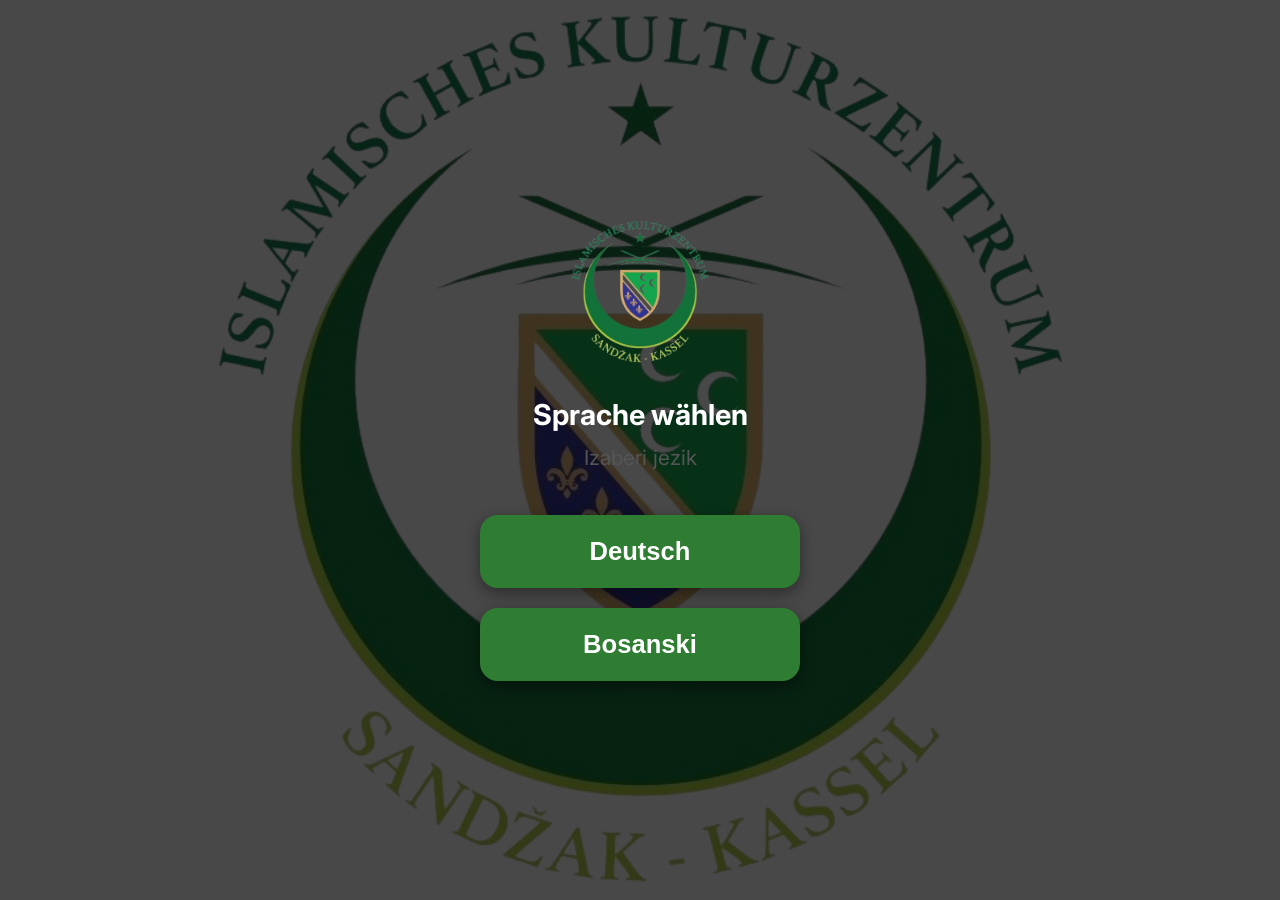
==== index.html @ a5267aba "Add files via upload" ====
<!DOCTYPE html>
<html lang="de">
<head>
    <head>
    <link rel="apple-touch-icon" href="Logo.png">
    <link rel="icon" type="image/png" href="Logo.png">
    
    <meta name="apple-mobile-web-app-title" content="Kassel Vaktija">
    <meta name="mobile-web-app-capable" content="yes">
    <meta charset="UTF-8">
    <meta name="viewport" content="width=device-width, initial-scale=1.0, maximum-scale=1.0, user-scalable=no">
    <title>Sandžak Kassel - Sprache / Jezik</title>
    <link rel="stylesheet" href="style.css">
    <link href="https://fonts.googleapis.com/css2?family=Inter:wght@400;700;800&display=swap" rel="stylesheet">
    <script>
        // Automatischer Check: Wenn Sprache schon gewählt, sofort weiterleiten
        (function() {
            const savedLang = localStorage.getItem('selectedLanguage');
            if (savedLang) {
                window.location.href = savedLang + ".html";
            }
        })();

        // Funktion zum Speichern und Weiterleiten
        function selectLanguage(lang) {
            localStorage.setItem('selectedLanguage', lang);
            window.location.href = lang + ".html";
        }
    </script>
</head>
<body>

    <div class="language-selection">
        <img src="Logo.png" alt="Sandžak Kassel Logo" class="selection-logo">
        
        <h2 class="selection-title">
            Sprache wählen <br>
            <span>Izaberi jezik</span>
        </h2>
        
        <div class="button-container">
            <button class="lang-btn" onclick="selectLanguage('de')">
                Deutsch
            </button>
            
            <button class="lang-btn" onclick="selectLanguage('bs')">
                Bosanski
            </button>
        </div>
    </div>

</body>
</html>
---- style.css ----
/* --- 1. GRUNDLAGEN & VARIABLEN --- */
:root {
    --primary-green: #2E7D32;   /* Das typische Moschee-Grün */
    --gold-accent: #D4AF37;     /* Gold für Wochentag & Iqamah */
    --bg-dark: #000000;         /* Tiefschwarz */
    --card-bg: rgba(26, 26, 26, 0.85); /* Auf Transparenz geändert für Hintergrund-Logo */
    --text-main: #ffffff;
    --text-muted: #aaaaaa;
}

@media (prefers-color-scheme: light) {
    :root {
        --bg-dark: #f2f2f2;      /* Hellgrauer Hintergrund */
        --card-bg: rgba(255, 255, 255, 0.9); /* Auf Transparenz geändert */
        --text-main: #1a1a1a;    /* Fast schwarzer Text */
        --text-muted: #555555;   /* Dunkelgrauer Text für weniger wichtiges */
    }
    
    /* Optional: Den grünen Rahmen bei Jumu'ah im Hell-Modus etwas kräftiger machen */
    .jumuah-container {
        background: rgba(46, 125, 50, 0.05);
    }
}
* {
    box-sizing: border-box;
    margin: 0;
    padding: 0;
}

body {
    font-family: 'Inter', sans-serif;
    background-color: var(--bg-dark);
    
    /* --- LOGO HINTERGRUND LOGIK START --- */
    background-image: linear-gradient(rgba(0,0,0,0.7), rgba(0,0,0,0.7)), url('Logo.png');
    background-position: center;
    background-repeat: no-repeat;
    background-attachment: fixed;
    background-size: contain; 
    /* --- LOGO HINTERGRUND LOGIK ENDE --- */

    color: var(--text-main);
    display: flex;
    justify-content: center;
    min-height: 100vh;
    overflow-x: hidden;
}

.app-container {
    width: 100%;
    max-width: 450px; 
    padding: 15px;
    display: flex;
    flex-direction: column;
    gap: 15px;
}

/* --- 2. HEADER & LOGO (Hauptseite) --- */
header {
    text-align: center;
    padding: 10px 0;
}

.logo {
    width: 100px;
    height: auto;
    margin-bottom: 8px;
}

.mosque-name {
    font-size: 2rem;
    font-weight: 800;
    color: var(--primary-green);
    letter-spacing: 1px;
}

.subtitle {
    font-size: 0.9rem;
    color: var(--text-main);
    font-weight: 700;
    text-transform: uppercase;
    letter-spacing: 1px;
}

/* --- 3. GRÜNE INFO-BOX (Uhr & Datum) --- */
.live-info {
    background: var(--primary-green);
    color: white;
    padding: 25px 20px;
    border-radius: 20px;
    text-align: center;
    box-shadow: 0 8px 20px rgba(0, 0, 0, 0.4);
    display: flex;
    flex-direction: column;
    align-items: center;
    gap: 10px;
}

.big-clock {
    font-size: 4rem;
    font-weight: 900;
    line-height: 1;
}

.date-container {
    display: flex;
    gap: 12px;
    background: rgba(0, 0, 0, 0.25);
    padding: 8px 18px;
    border-radius: 12px;
    margin: 5px 0;
}

.date-label {
    font-size: 1.4rem;
    font-weight: 800;
    color: var(--gold-accent);
}

.live-date {
    font-size: 1.4rem;
    font-weight: 800;
}

/* --- 4. GEBETSZEITEN LISTE --- */
.prayer-card {
    background: var(--card-bg);
    border-radius: 25px;
    padding: 10px 5px;
    backdrop-filter: blur(5px); /* Macht Hintergrund hinter Karte leicht unscharf */
}

.prayer-group {
    border-bottom: 1px solid rgba(255, 255, 255, 0.1);
    padding: 18px 0;
}

.prayer-group:last-child {
    border-bottom: none;
}

.prayer-row {
    display: flex;
    justify-content: space-between;
    align-items: center;
    padding: 0 20px;
    width: 100%;
}

.prayer-name {
    font-size: 1.5rem;
    font-weight: 800;
    flex: 1;
    text-align: left;
}

.prayer-time {
    font-size: 2.2rem;
    font-weight: 900;
    color: var(--primary-green);
    min-width: 110px;
    text-align: right;
}

.iqamah-row {
    display: flex;
    justify-content: space-between;
    align-items: center;
    padding: 4px 20px 0 20px;
    color: var(--gold-accent);
}

.iq-label {
    font-size: 1.2rem;
    font-weight: 800;
}

.iq-time {
    font-size: 1.7rem;
    font-weight: 900;
    min-width: 110px;
    text-align: right;
}

/* --- 5. JUMU'AH / DŽUMA BOX --- */
.jumuah-container {
    margin: 15px 0;
    background: rgba(46, 125, 50, 0.2); /* Etwas transparenter gemacht */
    border-radius: 20px;
    padding: 20px;
    border: 2px solid var(--primary-green);
    backdrop-filter: blur(5px);
}

/* --- 6. SPRACHAUSWAHL (index.html) --- */
.language-selection {
    display: flex;
    flex-direction: column;
    align-items: center;
    justify-content: center;
    min-height: 100vh;
    width: 100%;
    padding: 20px;
}

.selection-logo {
    width: 140px; /* Logo-Größe gefixt */
    height: auto;
    margin-bottom: 30px;
}

.selection-title {
    font-size: 1.8rem;
    margin-bottom: 40px;
    text-align: center;
    line-height: 1.4;
    color: white;
}

.selection-title span {
    color: var(--text-muted);
    font-size: 1.3rem;
    font-weight: 400;
}

.button-container {
    display: flex;
    flex-direction: column;
    gap: 20px;
    width: 100%;
    max-width: 320px;
}

.lang-btn {
    background-color: var(--primary-green) !important; /* Button-Farbe gefixt */
    color: white !important;
    border: none;
    padding: 22px;
    border-radius: 18px;
    font-size: 1.6rem;
    font-weight: 800;
    box-shadow: 0 5px 15px rgba(0,0,0,0.4);
    cursor: pointer;
    transition: transform 0.1s;
}

.lang-btn:active {
    transform: scale(0.96);
    filter: brightness(0.9);
}

/* --- 7. FOOTER NAVIGATION --- */
.footer-nav {
    text-align: center;
    padding: 20px 0;
}

.lang-switch-link {
    text-decoration: none;
    color: var(--text-muted);
    font-size: 0.9rem;
    display: block;
}
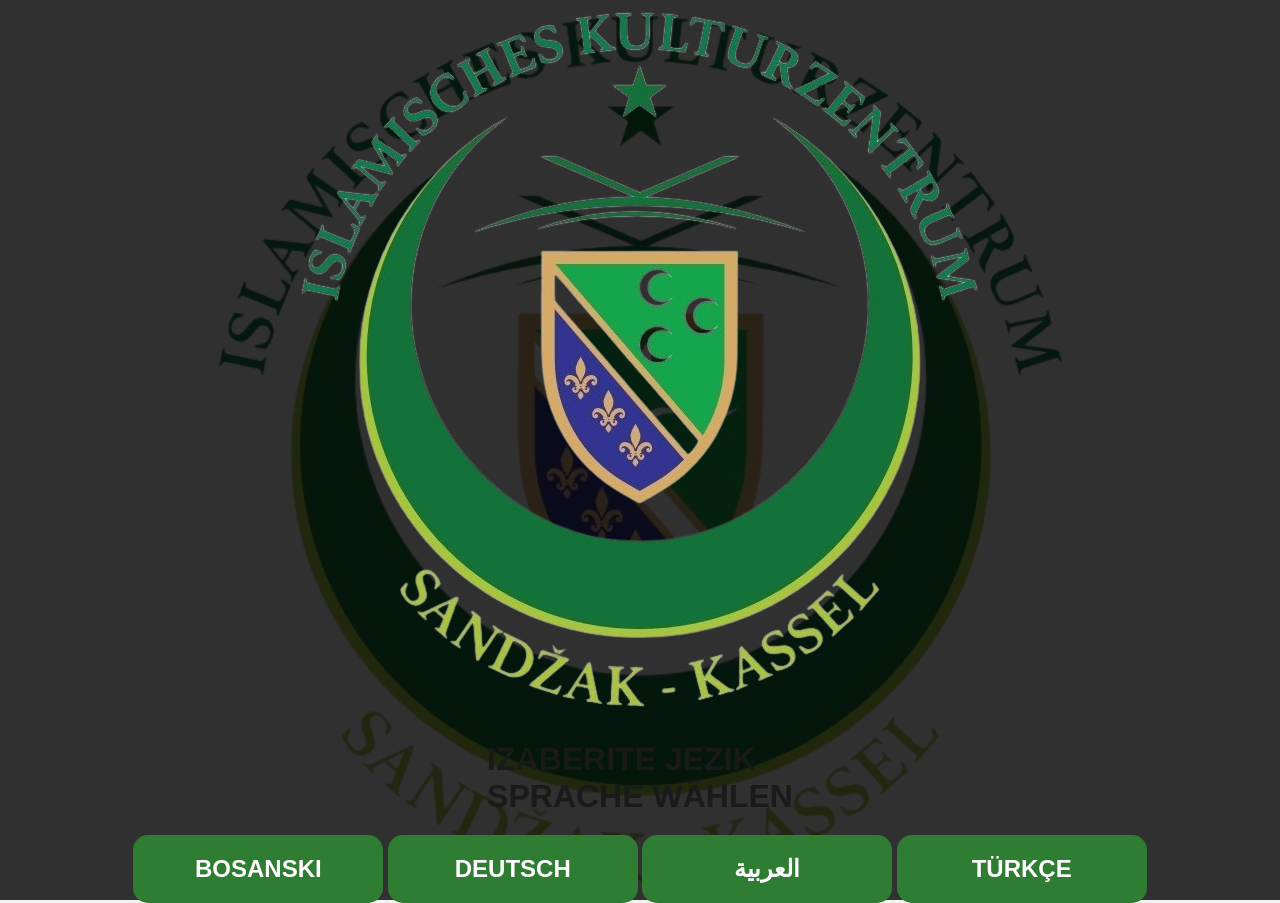
==== commit 45244568: "Add files via upload" ====
--- a/index.html
+++ b/index.html
@@ -1,51 +1,38 @@
 <!DOCTYPE html>
 <html lang="de">
 <head>
-    <head>
+    <meta charset="UTF-8">
+    <meta name="viewport" content="width=device-width, initial-scale=1.0, maximum-scale=1.0, user-scalable=no">
+    <title>Kassel Vaktija - Auswahl</title>
+    <link rel="stylesheet" href="style.css">
+    
     <link rel="apple-touch-icon" href="Logo.png">
     <link rel="icon" type="image/png" href="Logo.png">
-    
+    <meta name="mobile-web-app-capable" content="yes">
     <meta name="apple-mobile-web-app-title" content="Kassel Vaktija">
-    <meta name="mobile-web-app-capable" content="yes">
-    <meta charset="UTF-8">
-    <meta name="viewport" content="width=device-width, initial-scale=1.0, maximum-scale=1.0, user-scalable=no">
-    <title>Sandžak Kassel - Sprache / Jezik</title>
-    <link rel="stylesheet" href="style.css">
-    <link href="https://fonts.googleapis.com/css2?family=Inter:wght@400;700;800&display=swap" rel="stylesheet">
-    <script>
-        // Automatischer Check: Wenn Sprache schon gewählt, sofort weiterleiten
-        (function() {
-            const savedLang = localStorage.getItem('selectedLanguage');
-            if (savedLang) {
-                window.location.href = savedLang + ".html";
-            }
-        })();
-
-        // Funktion zum Speichern und Weiterleiten
-        function selectLanguage(lang) {
-            localStorage.setItem('selectedLanguage', lang);
-            window.location.href = lang + ".html";
-        }
-    </script>
 </head>
 <body>
 
     <div class="language-selection">
-        <img src="Logo.png" alt="Sandžak Kassel Logo" class="selection-logo">
-        
-        <h2 class="selection-title">
-            Sprache wählen <br>
-            <span>Izaberi jezik</span>
-        </h2>
-        
+        <img src="Logo.png" alt="Moschee Logo" class="selection-logo">
+
+        <h1 class="selection-title">
+            IZABERITE JEZIK<br>
+            <span>SPRACHE WÄHLEN</span>
+        </h1>
+
         <div class="button-container">
-            <button class="lang-btn" onclick="selectLanguage('de')">
-                Deutsch
-            </button>
+            <button class="lang-btn" onclick="window.location.href='bs.html'">BOSANSKI</button>
             
-            <button class="lang-btn" onclick="selectLanguage('bs')">
-                Bosanski
-            </button>
+            <button class="lang-btn" onclick="window.location.href='de.html'">DEUTSCH</button>
+            
+            <button class="lang-btn" onclick="window.location.href='ar.html'">العربية</button>
+            
+            <button class="lang-btn" onclick="window.location.href='tr.html'">TÜRKÇE</button>
+        </div>
+
+        <div class="footer-nav" style="margin-top: 30px;">
+            <p style="color: var(--text-muted); font-size: 0.8rem;">IGBD - Sandžak Kassel</p>
         </div>
     </div>
 
--- a/style.css
+++ b/style.css
@@ -1,26 +1,22 @@
 /* --- 1. GRUNDLAGEN & VARIABLEN --- */
 :root {
-    --primary-green: #2E7D32;   /* Das typische Moschee-Grün */
-    --gold-accent: #D4AF37;     /* Gold für Wochentag & Iqamah */
-    --bg-dark: #000000;         /* Tiefschwarz */
-    --card-bg: rgba(26, 26, 26, 0.85); /* Auf Transparenz geändert für Hintergrund-Logo */
+    --primary-green: #2E7D32;   
+    --gold-accent: #D4AF37;     
+    --bg-dark: #000000;         
+    --card-bg: rgba(26, 26, 26, 0.95); 
     --text-main: #ffffff;
     --text-muted: #aaaaaa;
 }
 
 @media (prefers-color-scheme: light) {
     :root {
-        --bg-dark: #f2f2f2;      /* Hellgrauer Hintergrund */
-        --card-bg: rgba(255, 255, 255, 0.9); /* Auf Transparenz geändert */
-        --text-main: #1a1a1a;    /* Fast schwarzer Text */
-        --text-muted: #555555;   /* Dunkelgrauer Text für weniger wichtiges */
-    }
-    
-    /* Optional: Den grünen Rahmen bei Jumu'ah im Hell-Modus etwas kräftiger machen */
-    .jumuah-container {
-        background: rgba(46, 125, 50, 0.05);
-    }
-}
+        --bg-dark: #f2f2f2;      
+        --card-bg: rgba(255, 255, 255, 0.95); 
+        --text-main: #1a1a1a;    
+        --text-muted: #555555;   
+    }
+}
+
 * {
     box-sizing: border-box;
     margin: 0;
@@ -30,22 +26,18 @@
 body {
     font-family: 'Inter', sans-serif;
     background-color: var(--bg-dark);
-    
-    /* --- LOGO HINTERGRUND LOGIK START --- */
-    background-image: linear-gradient(rgba(0,0,0,0.7), rgba(0,0,0,0.7)), url('Logo.png');
+    background-image: linear-gradient(rgba(0,0,0,0.8), rgba(0,0,0,0.8)), url('Logo.png');
     background-position: center;
     background-repeat: no-repeat;
     background-attachment: fixed;
     background-size: contain; 
-    /* --- LOGO HINTERGRUND LOGIK ENDE --- */
-
     color: var(--text-main);
     display: flex;
     justify-content: center;
     min-height: 100vh;
-    overflow-x: hidden;
-}
-
+}
+
+/* --- 2. MOBILE ANSICHT (Standard) --- */
 .app-container {
     width: 100%;
     max-width: 450px; 
@@ -55,7 +47,6 @@
     gap: 15px;
 }
 
-/* --- 2. HEADER & LOGO (Hauptseite) --- */
 header {
     text-align: center;
     padding: 10px 0;
@@ -68,21 +59,12 @@
 }
 
 .mosque-name {
-    font-size: 2rem;
+    font-size: 1.8rem;
     font-weight: 800;
     color: var(--primary-green);
     letter-spacing: 1px;
 }
 
-.subtitle {
-    font-size: 0.9rem;
-    color: var(--text-main);
-    font-weight: 700;
-    text-transform: uppercase;
-    letter-spacing: 1px;
-}
-
-/* --- 3. GRÜNE INFO-BOX (Uhr & Datum) --- */
 .live-info {
     background: var(--primary-green);
     color: white;
@@ -90,10 +72,6 @@
     border-radius: 20px;
     text-align: center;
     box-shadow: 0 8px 20px rgba(0, 0, 0, 0.4);
-    display: flex;
-    flex-direction: column;
-    align-items: center;
-    gap: 10px;
 }
 
 .big-clock {
@@ -104,160 +82,226 @@
 
 .date-container {
     display: flex;
-    gap: 12px;
-    background: rgba(0, 0, 0, 0.25);
-    padding: 8px 18px;
+    justify-content: center;
+    gap: 10px;
+    margin: 10px 0;
+    font-weight: 700;
+}
+
+.date-label { color: var(--gold-accent); }
+
+.countdown-container {
+    background: rgba(0,0,0,0.2);
+    padding: 10px;
     border-radius: 12px;
-    margin: 5px 0;
-}
-
-.date-label {
-    font-size: 1.4rem;
+    margin-top: 10px;
+}
+
+.timer-digits {
+    font-size: 2.5rem;
     font-weight: 800;
-    color: var(--gold-accent);
-}
-
-.live-date {
-    font-size: 1.4rem;
-    font-weight: 800;
-}
-
-/* --- 4. GEBETSZEITEN LISTE --- */
+    font-family: monospace;
+}
+
+/* Gebetszeiten Liste (Mobile) */
 .prayer-card {
     background: var(--card-bg);
-    border-radius: 25px;
-    padding: 10px 5px;
-    backdrop-filter: blur(5px); /* Macht Hintergrund hinter Karte leicht unscharf */
+    border-radius: 20px;
+    padding: 10px;
 }
 
 .prayer-group {
-    border-bottom: 1px solid rgba(255, 255, 255, 0.1);
-    padding: 18px 0;
-}
-
-.prayer-group:last-child {
-    border-bottom: none;
+    padding: 15px 10px;
+    border-bottom: 1px solid rgba(255,255,255,0.1);
 }
 
 .prayer-row {
     display: flex;
     justify-content: space-between;
     align-items: center;
-    padding: 0 20px;
-    width: 100%;
-}
-
-.prayer-name {
-    font-size: 1.5rem;
-    font-weight: 800;
-    flex: 1;
-    text-align: left;
-}
-
-.prayer-time {
-    font-size: 2.2rem;
-    font-weight: 900;
-    color: var(--primary-green);
-    min-width: 110px;
-    text-align: right;
-}
+}
+
+.prayer-name { font-size: 1.2rem; font-weight: 700; }
+.prayer-time { font-size: 1.8rem; font-weight: 800; color: var(--primary-green); }
 
 .iqamah-row {
     display: flex;
     justify-content: space-between;
-    align-items: center;
-    padding: 4px 20px 0 20px;
     color: var(--gold-accent);
-}
-
-.iq-label {
-    font-size: 1.2rem;
-    font-weight: 800;
-}
-
-.iq-time {
-    font-size: 1.7rem;
-    font-weight: 900;
-    min-width: 110px;
-    text-align: right;
-}
-
-/* --- 5. JUMU'AH / DŽUMA BOX --- */
+    font-size: 0.9rem;
+    margin-top: 5px;
+}
+
 .jumuah-container {
-    margin: 15px 0;
-    background: rgba(46, 125, 50, 0.2); /* Etwas transparenter gemacht */
-    border-radius: 20px;
-    padding: 20px;
+    background: rgba(46, 125, 50, 0.2);
     border: 2px solid var(--primary-green);
-    backdrop-filter: blur(5px);
-}
-
-/* --- 6. SPRACHAUSWAHL (index.html) --- */
+    border-radius: 15px;
+    padding: 15px;
+    text-align: center;
+}
+
+/* --- 3. SPRACHAUSWAHL (index.html) --- */
 .language-selection {
     display: flex;
     flex-direction: column;
     align-items: center;
     justify-content: center;
     min-height: 100vh;
-    width: 100%;
+    gap: 20px;
+}
+
+.lang-btn {
+    width: 250px;
     padding: 20px;
-}
-
-.selection-logo {
-    width: 140px; /* Logo-Größe gefixt */
-    height: auto;
-    margin-bottom: 30px;
-}
-
-.selection-title {
-    font-size: 1.8rem;
-    margin-bottom: 40px;
-    text-align: center;
-    line-height: 1.4;
+    font-size: 1.5rem;
+    font-weight: 800;
+    background: var(--primary-green);
     color: white;
-}
-
-.selection-title span {
-    color: var(--text-muted);
-    font-size: 1.3rem;
-    font-weight: 400;
-}
-
-.button-container {
-    display: flex;
-    flex-direction: column;
-    gap: 20px;
-    width: 100%;
-    max-width: 320px;
-}
-
-.lang-btn {
-    background-color: var(--primary-green) !important; /* Button-Farbe gefixt */
-    color: white !important;
     border: none;
-    padding: 22px;
-    border-radius: 18px;
-    font-size: 1.6rem;
-    font-weight: 800;
-    box-shadow: 0 5px 15px rgba(0,0,0,0.4);
+    border-radius: 15px;
     cursor: pointer;
-    transition: transform 0.1s;
-}
-
-.lang-btn:active {
-    transform: scale(0.96);
-    filter: brightness(0.9);
-}
-
-/* --- 7. FOOTER NAVIGATION --- */
+    transition: transform 0.2s;
+}
+
+.lang-btn:active { transform: scale(0.95); }
+
+/* --- 4. SMART TV GRID-ANSICHT (Ab 1024px) --- */
+@media (min-width: 1024px) {
+    body { overflow: hidden; }
+
+    /* Verstecke Header auf linker Seite am TV */
+    .mobile-only-header { display: none; }
+
+    .app-container {
+        max-width: 98% !important;
+        flex-direction: row; 
+        gap: 30px;
+        height: 100vh;
+        align-items: center;
+        padding: 20px 40px;
+    }
+
+    .main-display {
+        flex: 1;
+        display: flex;
+        flex-direction: column;
+        gap: 20px;
+    }
+
+    .live-info {
+        padding: 40px 30px;
+        border-radius: 30px;
+        box-shadow: 0 15px 40px rgba(0, 0, 0, 0.6);
+    }
+
+    .big-clock { font-size: 9rem; } 
+
+    .countdown-container {
+        background: rgba(0,0,0,0.25);
+        padding: 20px;
+        border-radius: 20px;
+        margin-top: 15px;
+    }
+
+    .timer-digits { font-size: 5rem; }
+    .next-label { font-size: 1.5rem; margin-bottom: 5px; }
+
+    .prayer-list-container {
+        flex: 1.8;
+        display: flex;
+        flex-direction: column;
+        justify-content: center;
+    }
+
+    /* Logo über den Gebeten am TV */
+    .tv-header {
+        display: flex !important;
+        flex-direction: column;
+        align-items: center;
+        margin-bottom: 20px;
+    }
+
+    .tv-header .logo {
+        width: 130px; 
+        margin-bottom: 5px;
+    }
+
+    .prayer-card {
+        display: grid;
+        grid-template-columns: 1fr 1fr;
+        gap: 15px;
+        background: transparent;
+    }
+
+    .prayer-group {
+        background: var(--card-bg);
+        border-radius: 20px;
+        padding: 20px;
+        border-bottom: none;
+        display: flex;
+        flex-direction: column;
+        align-items: center;
+        box-shadow: 0 10px 30px rgba(0,0,0,0.5);
+    }
+
+    /* Name links, Zeit rechts mit Abstand */
+    .prayer-row {
+        display: flex;
+        justify-content: space-between;
+        width: 100%;
+        align-items: center;
+    }
+
+    .prayer-name { 
+        font-size: 1.8rem; 
+        color: var(--gold-accent); 
+        text-align: left;
+        white-space: nowrap;
+    }
+
+    .prayer-time { 
+        font-size: 4rem; 
+        line-height: 1; 
+        text-align: right;
+    }
+
+    .iqamah-row {
+        background: rgba(0,0,0,0.4);
+        padding: 8px 15px;
+        border-radius: 10px;
+        width: 100%;
+        justify-content: space-between;
+        gap: 10px;
+        font-size: 1.4rem;
+        margin-top: 10px;
+    }
+
+    .jumuah-container {
+        grid-column: span 2; 
+        margin-top: 10px;
+        padding: 25px;
+    }
+    
+    .jumuah-container .prayer-row {
+        justify-content: space-between;
+    }
+
+    .jumuah-container .prayer-name { font-size: 2.5rem; }
+    .jumuah-container .prayer-time { font-size: 3.5rem; }
+
+    .footer-nav { display: none; }
+}
+
+/* Mobile Fallback für TV Header */
+.tv-header { display: none; }
+
 .footer-nav {
     text-align: center;
-    padding: 20px 0;
+    margin-top: 20px;
 }
 
 .lang-switch-link {
+    color: var(--text-muted);
     text-decoration: none;
-    color: var(--text-muted);
     font-size: 0.9rem;
-    display: block;
 }
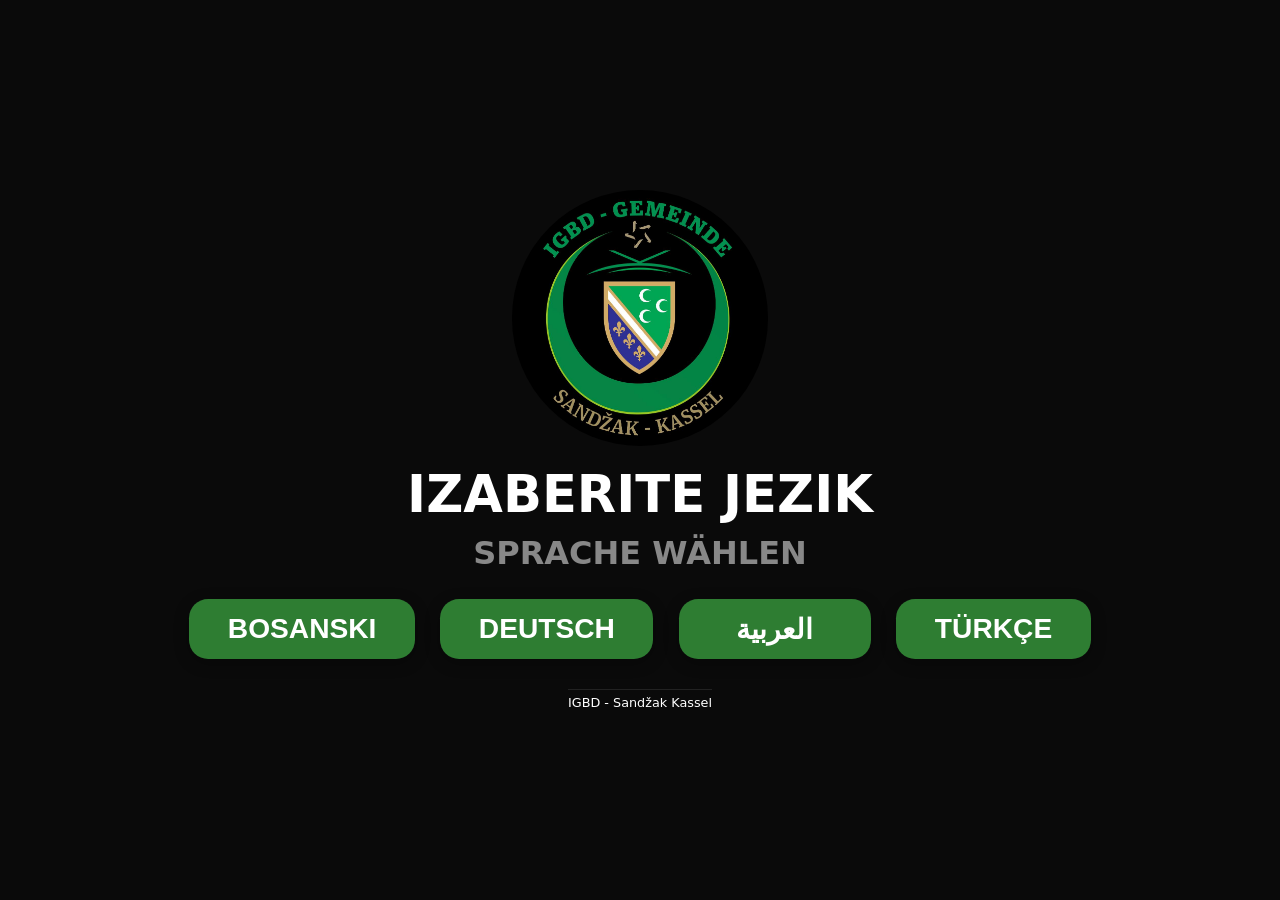
==== commit 673328db: "Add files via upload" ====
--- a/index.html
+++ b/index.html
@@ -4,12 +4,14 @@
     <meta charset="UTF-8">
     <meta name="viewport" content="width=device-width, initial-scale=1.0, maximum-scale=1.0, user-scalable=no">
     <title>Kassel Vaktija - Auswahl</title>
+    <script src="device-detect.js"></script>
     <link rel="stylesheet" href="style.css">
     
     <link rel="apple-touch-icon" href="Logo.png">
     <link rel="icon" type="image/png" href="Logo.png">
     <meta name="mobile-web-app-capable" content="yes">
     <meta name="apple-mobile-web-app-title" content="Kassel Vaktija">
+    <meta name="color-scheme" content="light dark">
 </head>
 <body>
 
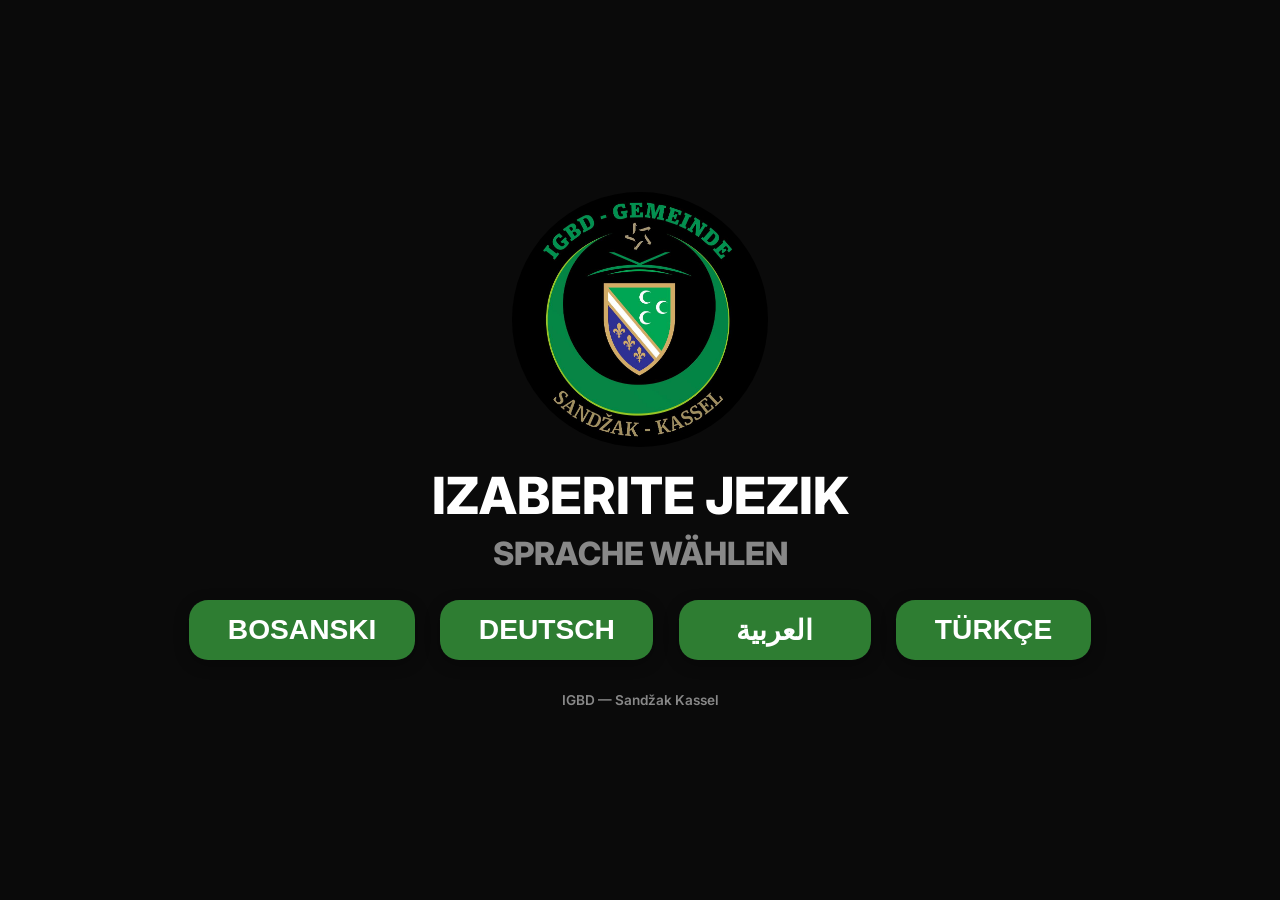
==== commit 63b57d0e: "Add files via upload" ====
--- a/index.html
+++ b/index.html
@@ -3,40 +3,69 @@
 <head>
     <meta charset="UTF-8">
     <meta name="viewport" content="width=device-width, initial-scale=1.0, maximum-scale=1.0, user-scalable=no">
-    <title>Kassel Vaktija - Auswahl</title>
+    <title>Kassel Vaktija - Sprachauswahl</title>
+
+    <!-- SCHRITT 1: Gerät erkennen & richtiges CSS laden -->
     <script src="device-detect.js"></script>
-    <link rel="stylesheet" href="style.css">
-    
+
+    <link href="https://fonts.googleapis.com/css2?family=Inter:wght@400;700;800&display=swap" rel="stylesheet">
+    <link rel="manifest" href="manifest.json">
     <link rel="apple-touch-icon" href="Logo.png">
     <link rel="icon" type="image/png" href="Logo.png">
+    <meta name="apple-mobile-web-app-title" content="Kassel Vaktija">
     <meta name="mobile-web-app-capable" content="yes">
-    <meta name="apple-mobile-web-app-title" content="Kassel Vaktija">
-    <meta name="color-scheme" content="light dark">
+    <meta name="theme-color" content="#2E7D32">
 </head>
 <body>
 
     <div class="language-selection">
-        <img src="Logo.png" alt="Moschee Logo" class="selection-logo">
+        <img src="Logo.png" alt="IGBD Logo" class="selection-logo">
 
         <h1 class="selection-title">
-            IZABERITE JEZIK<br>
+            IZABERITE JEZIK
             <span>SPRACHE WÄHLEN</span>
         </h1>
 
         <div class="button-container">
-            <button class="lang-btn" onclick="window.location.href='bs.html'">BOSANSKI</button>
-            
-            <button class="lang-btn" onclick="window.location.href='de.html'">DEUTSCH</button>
-            
-            <button class="lang-btn" onclick="window.location.href='ar.html'">العربية</button>
-            
-            <button class="lang-btn" onclick="window.location.href='tr.html'">TÜRKÇE</button>
+            <button class="lang-btn" onclick="selectLanguage('bs')">BOSANSKI</button>
+            <button class="lang-btn" onclick="selectLanguage('de')">DEUTSCH</button>
+            <button class="lang-btn" onclick="selectLanguage('ar')">العربية</button>
+            <button class="lang-btn" onclick="selectLanguage('tr')">TÜRKÇE</button>
         </div>
 
-        <div class="footer-nav" style="margin-top: 30px;">
-            <p style="color: var(--text-muted); font-size: 0.8rem;">IGBD - Sandžak Kassel</p>
-        </div>
+        <p style="margin-top:2rem; color:var(--muted); font-size:0.85rem; font-weight:600;">
+            IGBD — Sandžak Kassel
+        </p>
     </div>
 
+    <script>
+        // Sprache in localStorage speichern & weiterleiten
+        var langMap = { bs:'bs.html', de:'de.html', ar:'ar.html', tr:'tr.html' };
+
+        // Beim Laden: gespeicherte Sprache automatisch laden
+        (function() {
+            var saved = localStorage.getItem('vaktija_lang');
+            if (saved && langMap[saved]) {
+                window.location.replace(langMap[saved]);
+            }
+        })();
+
+        function selectLanguage(lang) {
+            localStorage.setItem('vaktija_lang', lang);
+            window.location.href = langMap[lang];
+        }
+
+        // PWA Prompt
+        var deferredPrompt = null;
+        window.addEventListener('beforeinstallprompt', function(e) {
+            e.preventDefault();
+            deferredPrompt = e;
+            var dismissed = localStorage.getItem('pwa_dismissed');
+            if (!dismissed || Date.now() > parseInt(dismissed)) {
+                var banner = document.getElementById('pwa-install-banner');
+                if (banner) banner.style.display = 'flex';
+            }
+        });
+    </script>
 </body>
 </html>
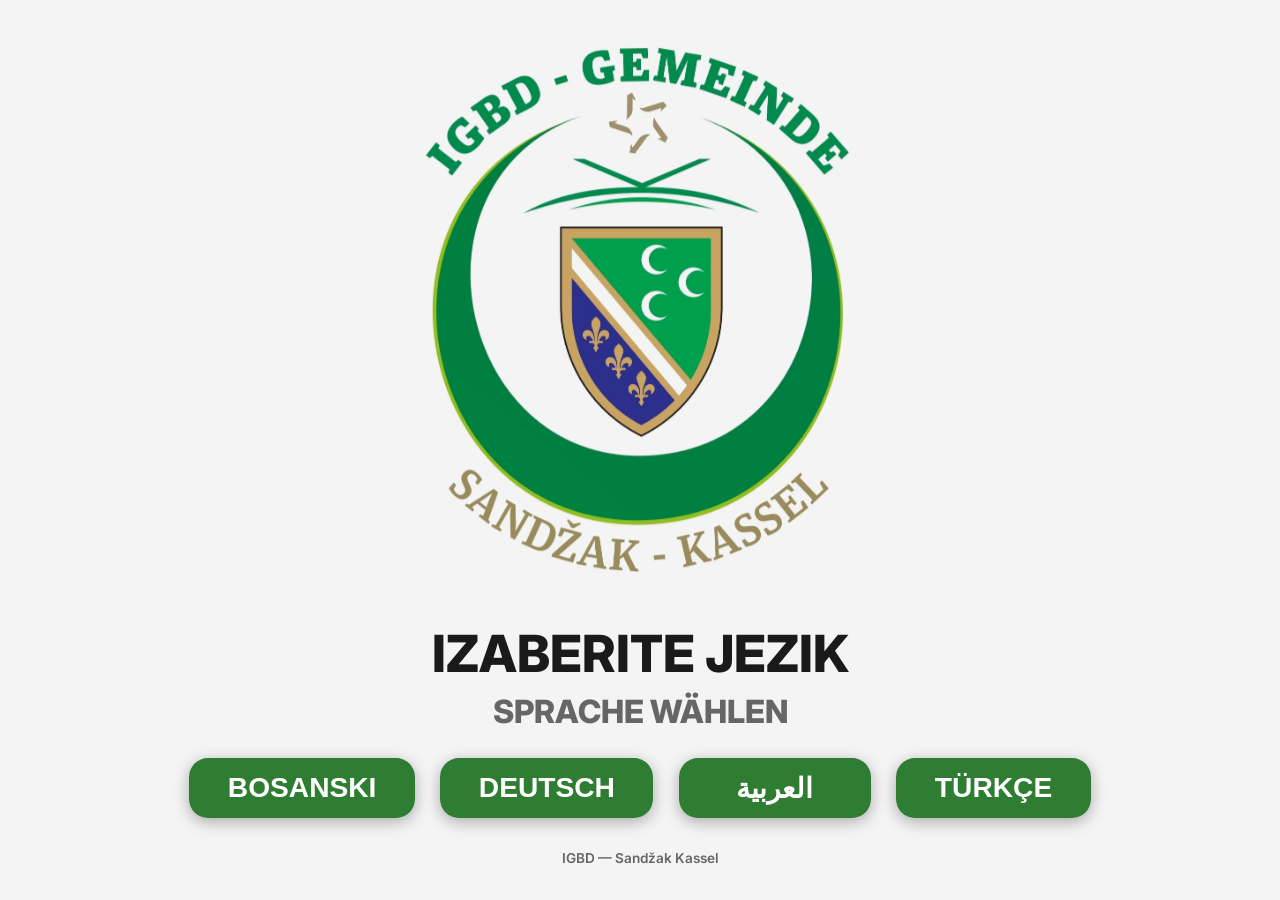
==== commit 184157aa: "Add files via upload" ====
--- a/index.html
+++ b/index.html
@@ -15,6 +15,7 @@
     <meta name="apple-mobile-web-app-title" content="Kassel Vaktija">
     <meta name="mobile-web-app-capable" content="yes">
     <meta name="theme-color" content="#2E7D32">
+    
 </head>
 <body>
 
